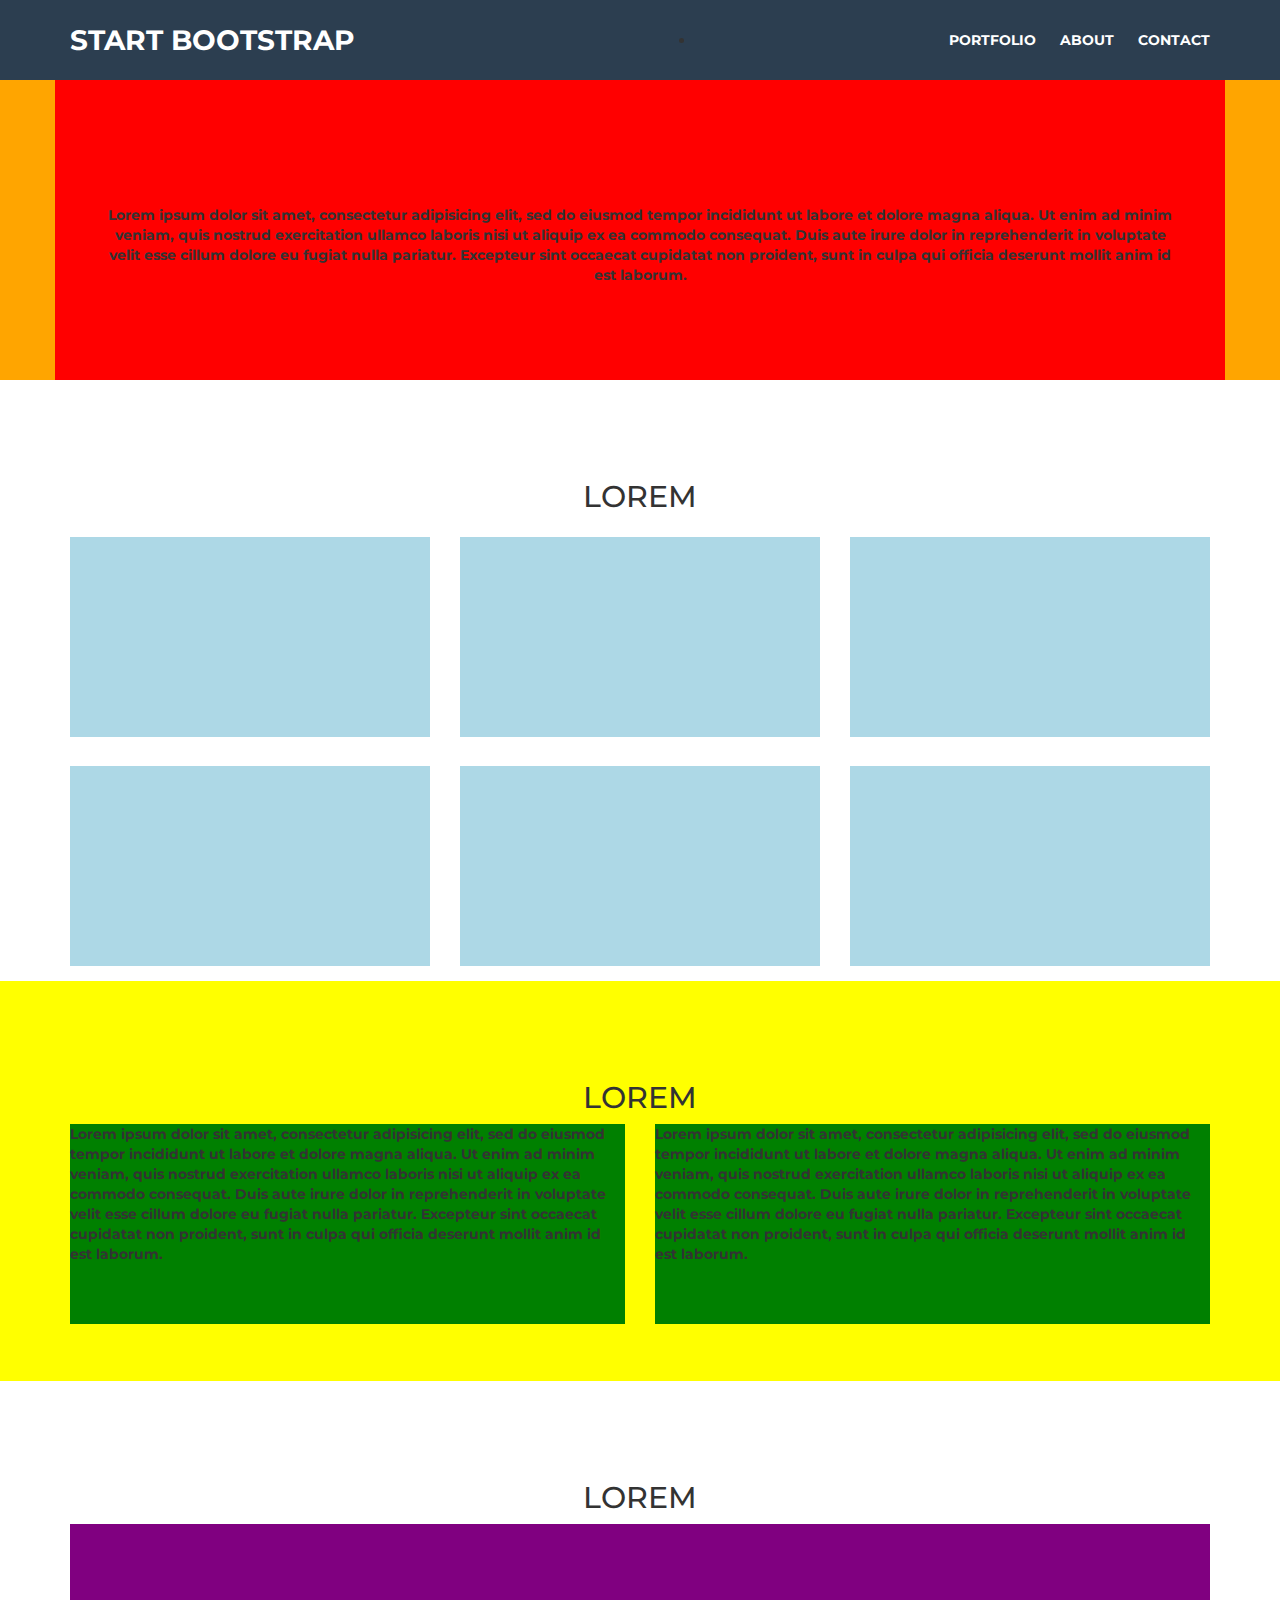
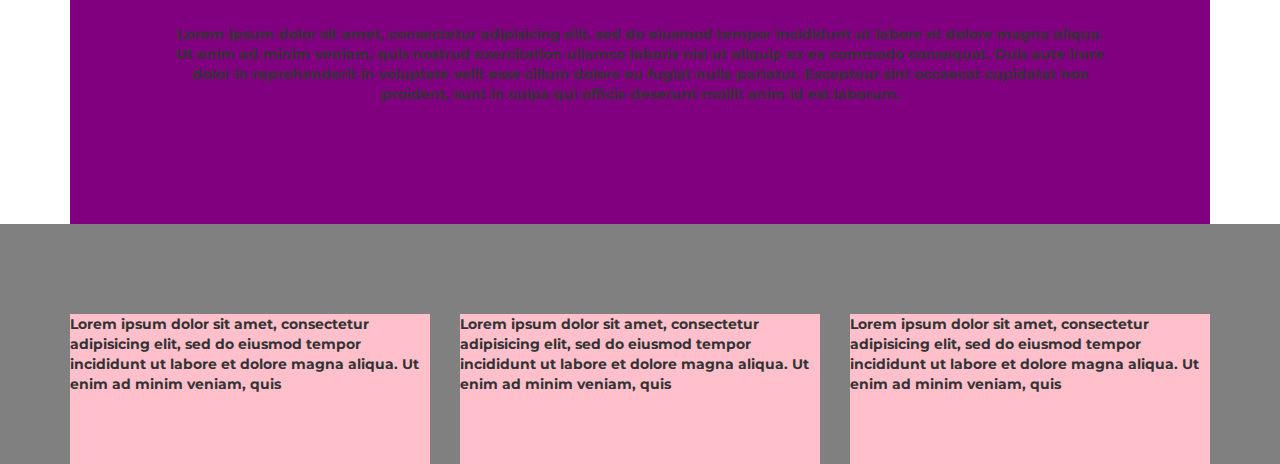
==== index.html @ bde94e5e "Sistemazione Header Nav e responsive" ====
<!DOCTYPE html>
<html lang="en" dir="ltr">
  <head>
    <meta charset="utf-8">
    <meta name="viewport" content="width=device-width, initial-scale=1.0">
    <link rel="stylesheet" href="https://maxcdn.bootstrapcdn.com/bootstrap/3.3.7/css/bootstrap.min.css" integrity="sha384-BVYiiSIFeK1dGmJRAkycuHAHRg32OmUcww7on3RYdg4Va+PmSTsz/K68vbdEjh4u" crossorigin="anonymous">
    <link href="https://fonts.googleapis.com/css?family=Montserrat:400,700,800&display=swap" rel="stylesheet">
    <link rel="stylesheet" href="css/style.css">
    <title>Bootstrap Freelancer</title>
  </head>
  <body>
    <!-- Inizio Header -->
    <header>
      <div class="header_background">
        <div class="container">
          <div class="row">
            <div class="col-xs-6 header_logo">start bootstrap</div>
            <div class="col-xs-6 header_nav_right">
              <nav>
                <a href="#" class="btn btn_green hidden-lg">menu <span class="glyphicon glyphicon-menu-hamburger"></span></a>
                <ul class="visible-lg">
                  <li>
                    <a href="#" class="link_menu">Portfolio</a>
                    <a href="#" class="link_menu">About</a>
                    <a href="#" class="link_menu">Contact</a>
                  </li>
                </ul>
              </nav>


            </div>
          </div>
        </div>
      </div>
      <div class="jumbo_background">
        <div class="container height_box">
          <div class="row">
            Lorem ipsum dolor sit amet, consectetur adipisicing elit, sed do eiusmod tempor incididunt ut labore et dolore magna aliqua. Ut enim ad minim veniam, quis nostrud exercitation ullamco laboris nisi ut aliquip ex ea commodo consequat. Duis aute irure dolor in reprehenderit in voluptate velit esse cillum dolore eu fugiat nulla pariatur. Excepteur sint occaecat cupidatat non proident, sunt in culpa qui officia deserunt mollit anim id est laborum.
          </div>
        </div>
      </div>
    </header>
    <!-- Fine Header -->



    <main>
      <!-- SEZIONE PORTFOLIO -->
      <section class="portfolio padding_top_80">
        <div class="container">
          <h2>LOREM</h2>
          <div class="row">
            <div class="col-xs-12 col-sm-6 col-lg-4">
              <div class="box_section">

              </div>
            </div>
            <div class="col-xs-12 col-sm-6 col-lg-4">
              <div class="box_section">
              </div>
            </div>
            <div class="col-xs-12 col-sm-6 col-lg-4">
              <div class="box_section">
              </div>
            </div>
            <div class="col-xs-12 col-sm-6 col-lg-4">
              <div class="box_section">
              </div>
            </div>
            <div class="col-xs-12 col-sm-6 col-lg-4">
              <div class="box_section">
              </div>
            </div>
            <div class="col-xs-12 col-sm-6 col-lg-4">
              <div class="box_section">
              </div>
            </div>
          </div>
        </div>
      </section>
      <!-- FINE SEZIONE PORTFOLIO -->


      <!-- SEZIONE ABOUT -->
      <section class="about_background padding_top_80">
        <div class="container">
          <h2>LOREM</h2>
        <div class="row">
          <div class="col-xs-12 col-sm-6 col-lg-6">
            <div class="information_box">
              Lorem ipsum dolor sit amet, consectetur adipisicing elit, sed do eiusmod tempor incididunt ut labore et dolore magna aliqua. Ut enim ad minim veniam, quis nostrud exercitation ullamco laboris nisi ut aliquip ex ea commodo consequat. Duis aute irure dolor in reprehenderit in voluptate velit esse cillum dolore eu fugiat nulla pariatur. Excepteur sint occaecat cupidatat non proident, sunt in culpa qui officia deserunt mollit anim id est laborum.
            </div>
          </div>
          <div class="col-xs-12 col-sm-6 col-lg-6">
            <div class="information_box">
              Lorem ipsum dolor sit amet, consectetur adipisicing elit, sed do eiusmod tempor incididunt ut labore et dolore magna aliqua. Ut enim ad minim veniam, quis nostrud exercitation ullamco laboris nisi ut aliquip ex ea commodo consequat. Duis aute irure dolor in reprehenderit in voluptate velit esse cillum dolore eu fugiat nulla pariatur. Excepteur sint occaecat cupidatat non proident, sunt in culpa qui officia deserunt mollit anim id est laborum.
            </div>
          </div>
        </div>
        </div>
      </section>
      <!-- FINE SEZIONE ABOUT -->
      <!-- SEZIONE CONTACT -->
      <section class="contact padding_top_80">
        <div class="container">
          <h2>LOREM</h2>
          <div class="row">
            <div class="col-lg-12">
              <div class="contact_box">
                Lorem ipsum dolor sit amet, consectetur adipisicing elit, sed do eiusmod tempor incididunt ut labore et dolore magna aliqua. Ut enim ad minim veniam, quis nostrud exercitation ullamco laboris nisi ut aliquip ex ea commodo consequat. Duis aute irure dolor in reprehenderit in voluptate velit esse cillum dolore eu fugiat nulla pariatur. Excepteur sint occaecat cupidatat non proident, sunt in culpa qui officia deserunt mollit anim id est laborum.
              </div>
            </div>
          </div>
        </div>
      </section>
      <!-- FINE SEZIONE CONTACT -->
    </main>



    <!-- INIZIO FOOTER -->
    <footer>
      <div class="footer_background padding_top_80">
        <div class="container">
          <div class="row">
            <div class="col-xs-12 col-lg-4">
              <div class="credits">
                Lorem ipsum dolor sit amet, consectetur adipisicing elit, sed do eiusmod tempor incididunt ut labore et dolore magna aliqua. Ut enim ad minim veniam, quis
              </div>
            </div>
            <div class="col-xs-12 col-lg-4">
              <div class="credits">
                Lorem ipsum dolor sit amet, consectetur adipisicing elit, sed do eiusmod tempor incididunt ut labore et dolore magna aliqua. Ut enim ad minim veniam, quis
              </div>
            </div>
            <div class="col-xs-12 col-lg-4">
              <div class="credits">
                Lorem ipsum dolor sit amet, consectetur adipisicing elit, sed do eiusmod tempor incididunt ut labore et dolore magna aliqua. Ut enim ad minim veniam, quis
              </div>
            </div>
          </div>
        </div>
      </div>

    </footer>
  </body>
</html>
---- css/style.css ----
[class*="col-"] {
  /* border: 2px solid blue; */
}

body {
  font-family: 'Montserrat', sans-serif;
  font-weight: bold;
}

.padding_top_80 {
  padding-top: 80px;
}

.header_background {
  width: 100%;
  position: fixed;
  top: 0;
  left: 0;
  background-color: #2C3E50;
  height: 80px;
  line-height: 80px;
  z-index: 10;
}

.header_logo {
  /* width: 50%; */
  /* background-color: yellow; */
  height: 80px;
  /* border: 1px solid blue; */
  /* padding-top: 50px; */
  color: white;
  font-size: 2em;
  text-transform: uppercase;
}

.header_nav_right {
  /* width:50%; */
  /* background-color: lightblue; */
  height: 80px;
  text-align: right;
  /* border: 1px solid blue; */
  /* padding-top: 50px; */
}

.link_menu {
  padding-left: 20px;
  text-transform: uppercase;
  color: white;
}

.btn_green {
  color: white;
  background-color: #1ABC9C;
  text-transform: uppercase;
}

.btn_green:hover {
  color: white;
}

.jumbo_background {
  background-color: orange;
}

.height_box {
  height: 300px;
  background-color: red;
  text-align: center;
  padding: 125px 60px;
  margin-top: 80px;
}

h2 {
  text-align: center;
}

.portfolio {
  text-align: center;
}

.box_section {
  background-color: lightblue;
  height: 200px;
  margin-top: 4%;
  margin-bottom: 4%;
}

.about_background {
  background-color: yellow;
  height: 400px;
}

.information_box {
  background-color: green;
  height: 200px;
  text-align: left;
  /* margin: 0 25%; */
  margin-bottom: 20px;
}

.contact_box {
  background-color: purple;
  height: 300px;
  text-align: center;
  padding: 100px;
}

.footer_background {
  background-color: grey;
  height 300px;
}
.credits {
  background-color: pink;
  height: 150px;
  margin-top: 10px;

}

@media screen and (max-width: 992px) {
  .header_logo {
    font-size: 1.5em;
  }

}
@media screen and (max-width: 768px) {
  .header_logo {
    font-size: 1.0em;
  }
  }
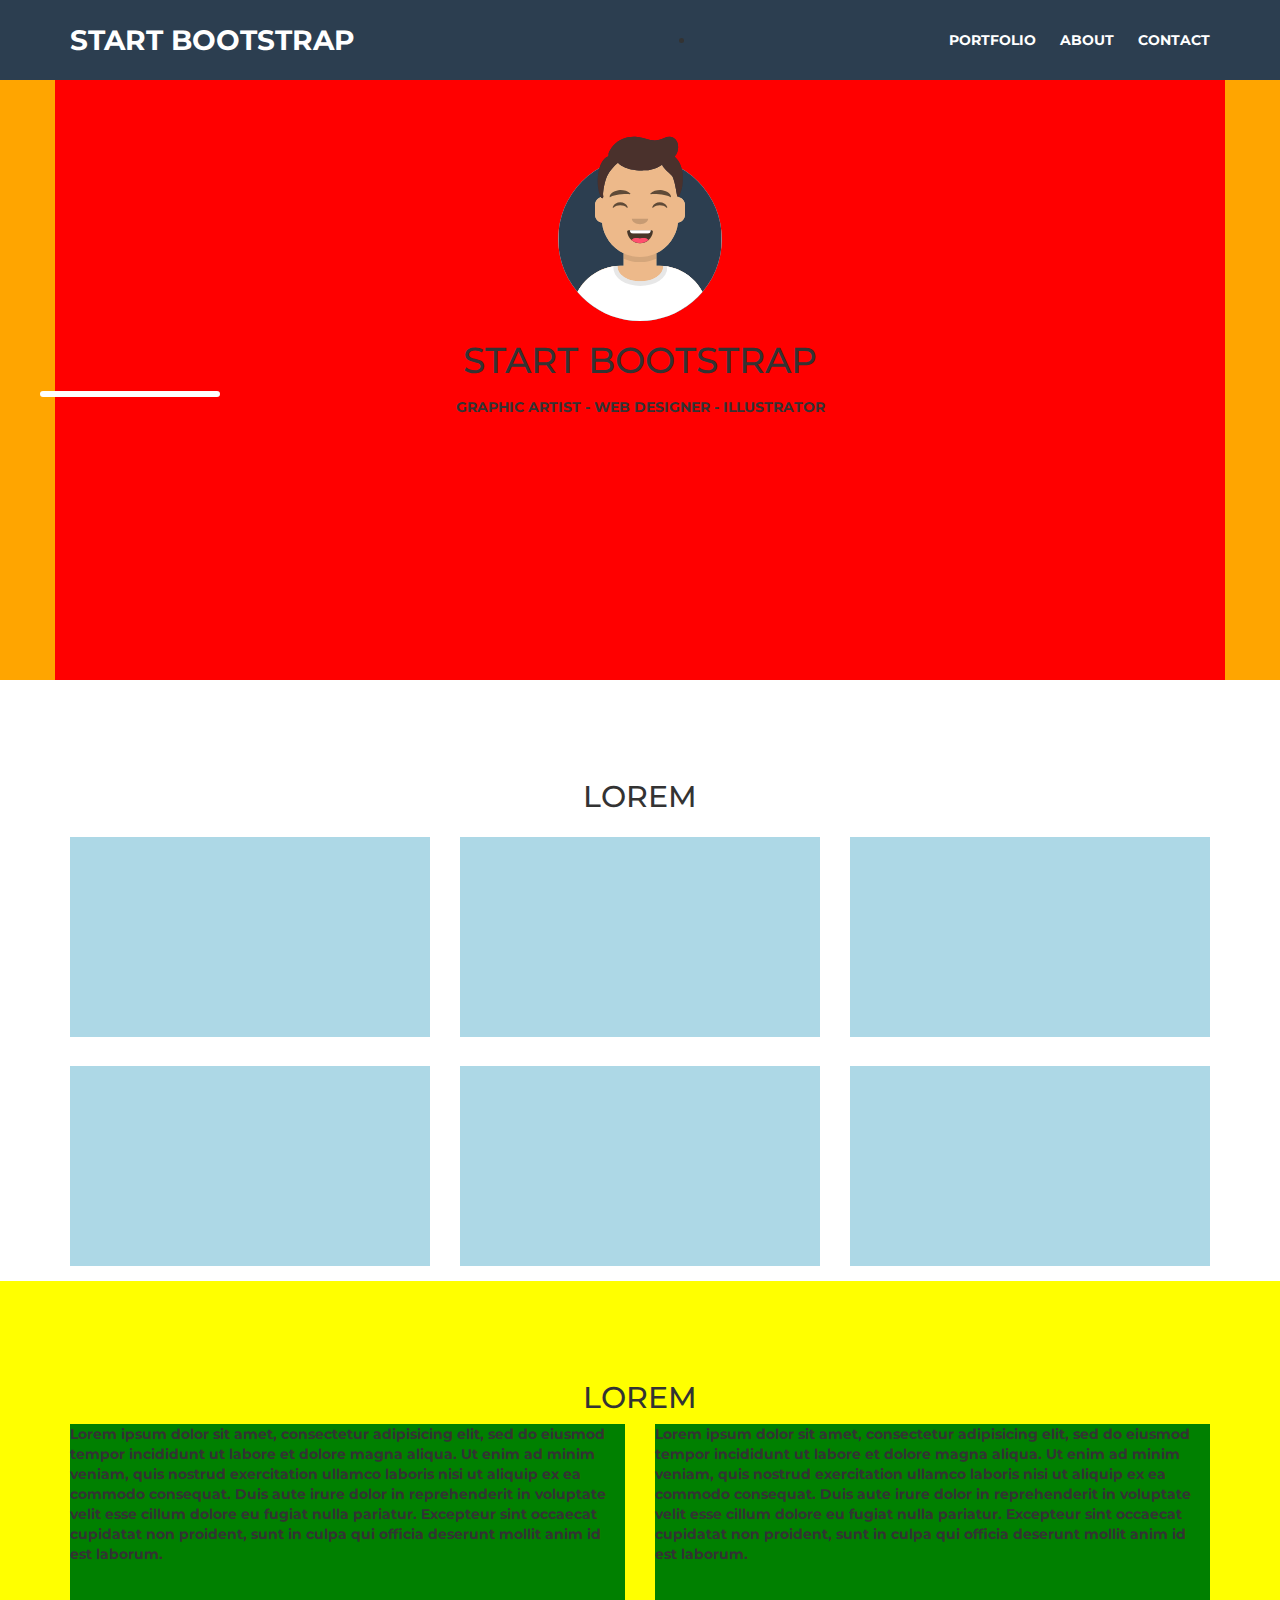
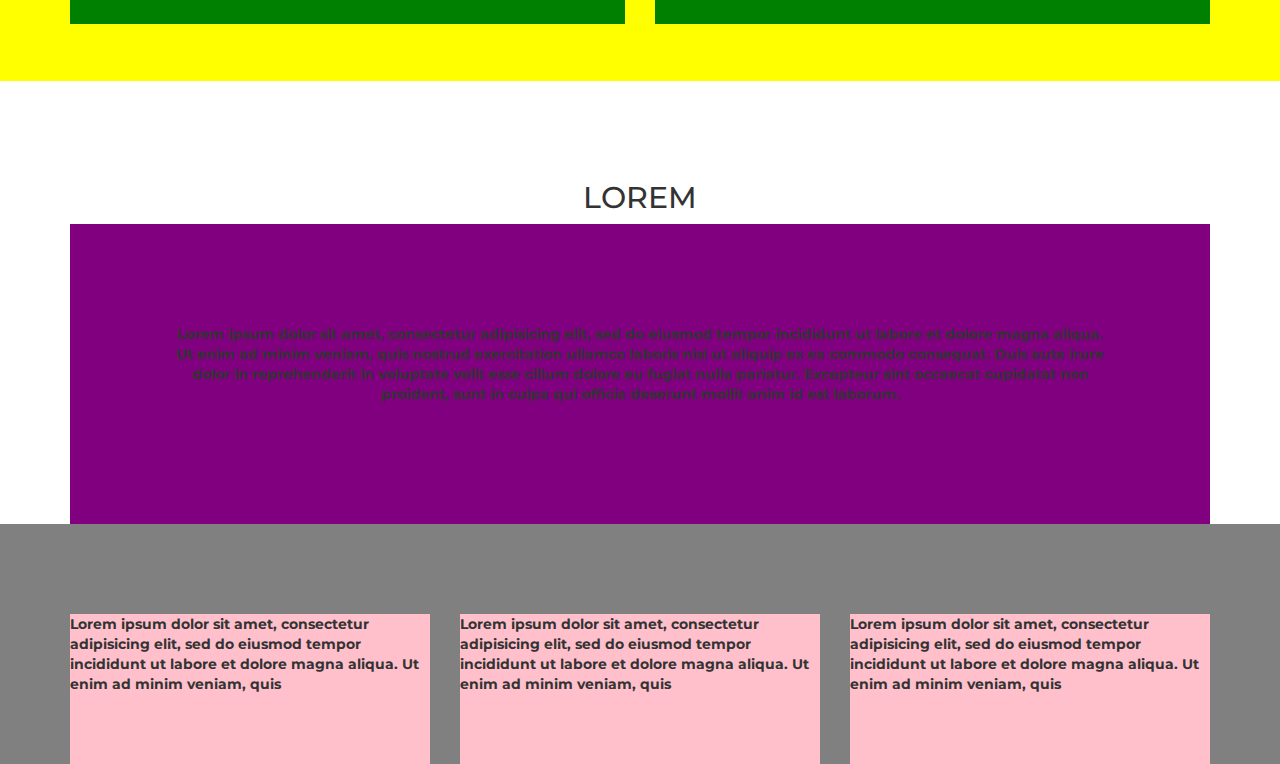
==== commit b29ceadc: "Impostazione Linee centrali Jumbo" ====
--- a/index.html
+++ b/index.html
@@ -26,8 +26,6 @@
                   </li>
                 </ul>
               </nav>
-
-
             </div>
           </div>
         </div>
@@ -35,7 +33,11 @@
       <div class="jumbo_background">
         <div class="container height_box">
           <div class="row">
-            Lorem ipsum dolor sit amet, consectetur adipisicing elit, sed do eiusmod tempor incididunt ut labore et dolore magna aliqua. Ut enim ad minim veniam, quis nostrud exercitation ullamco laboris nisi ut aliquip ex ea commodo consequat. Duis aute irure dolor in reprehenderit in voluptate velit esse cillum dolore eu fugiat nulla pariatur. Excepteur sint occaecat cupidatat non proident, sunt in culpa qui officia deserunt mollit anim id est laborum.
+            <img class="avatar_img" src="img/avataaars.svg" alt="Avatar">
+            <h1>START BOOTSTRAP</h1>
+            <div class="line_divider"></div> 
+
+            <p>GRAPHIC ARTIST - WEB DESIGNER - ILLUSTRATOR</p>
           </div>
         </div>
       </div>
--- a/css/style.css
+++ b/css/style.css
@@ -62,11 +62,23 @@
   background-color: orange;
 }
 
+.avatar_img {
+  width: 15%;
+}
+
+.line_divider {
+  width: 15%;
+  border: 3px solid white;
+  border-radius: 5px;
+  text-align: center;
+}
+
+
 .height_box {
-  height: 300px;
+  height: 600px;
   background-color: red;
   text-align: center;
-  padding: 125px 60px;
+  padding: 50px 0px;
   margin-top: 80px;
 }
 
@@ -116,6 +128,8 @@
 
 }
 
+
+
 @media screen and (max-width: 992px) {
   .header_logo {
     font-size: 1.5em;
@@ -126,4 +140,4 @@
   .header_logo {
     font-size: 1.0em;
   }
-  }
+}
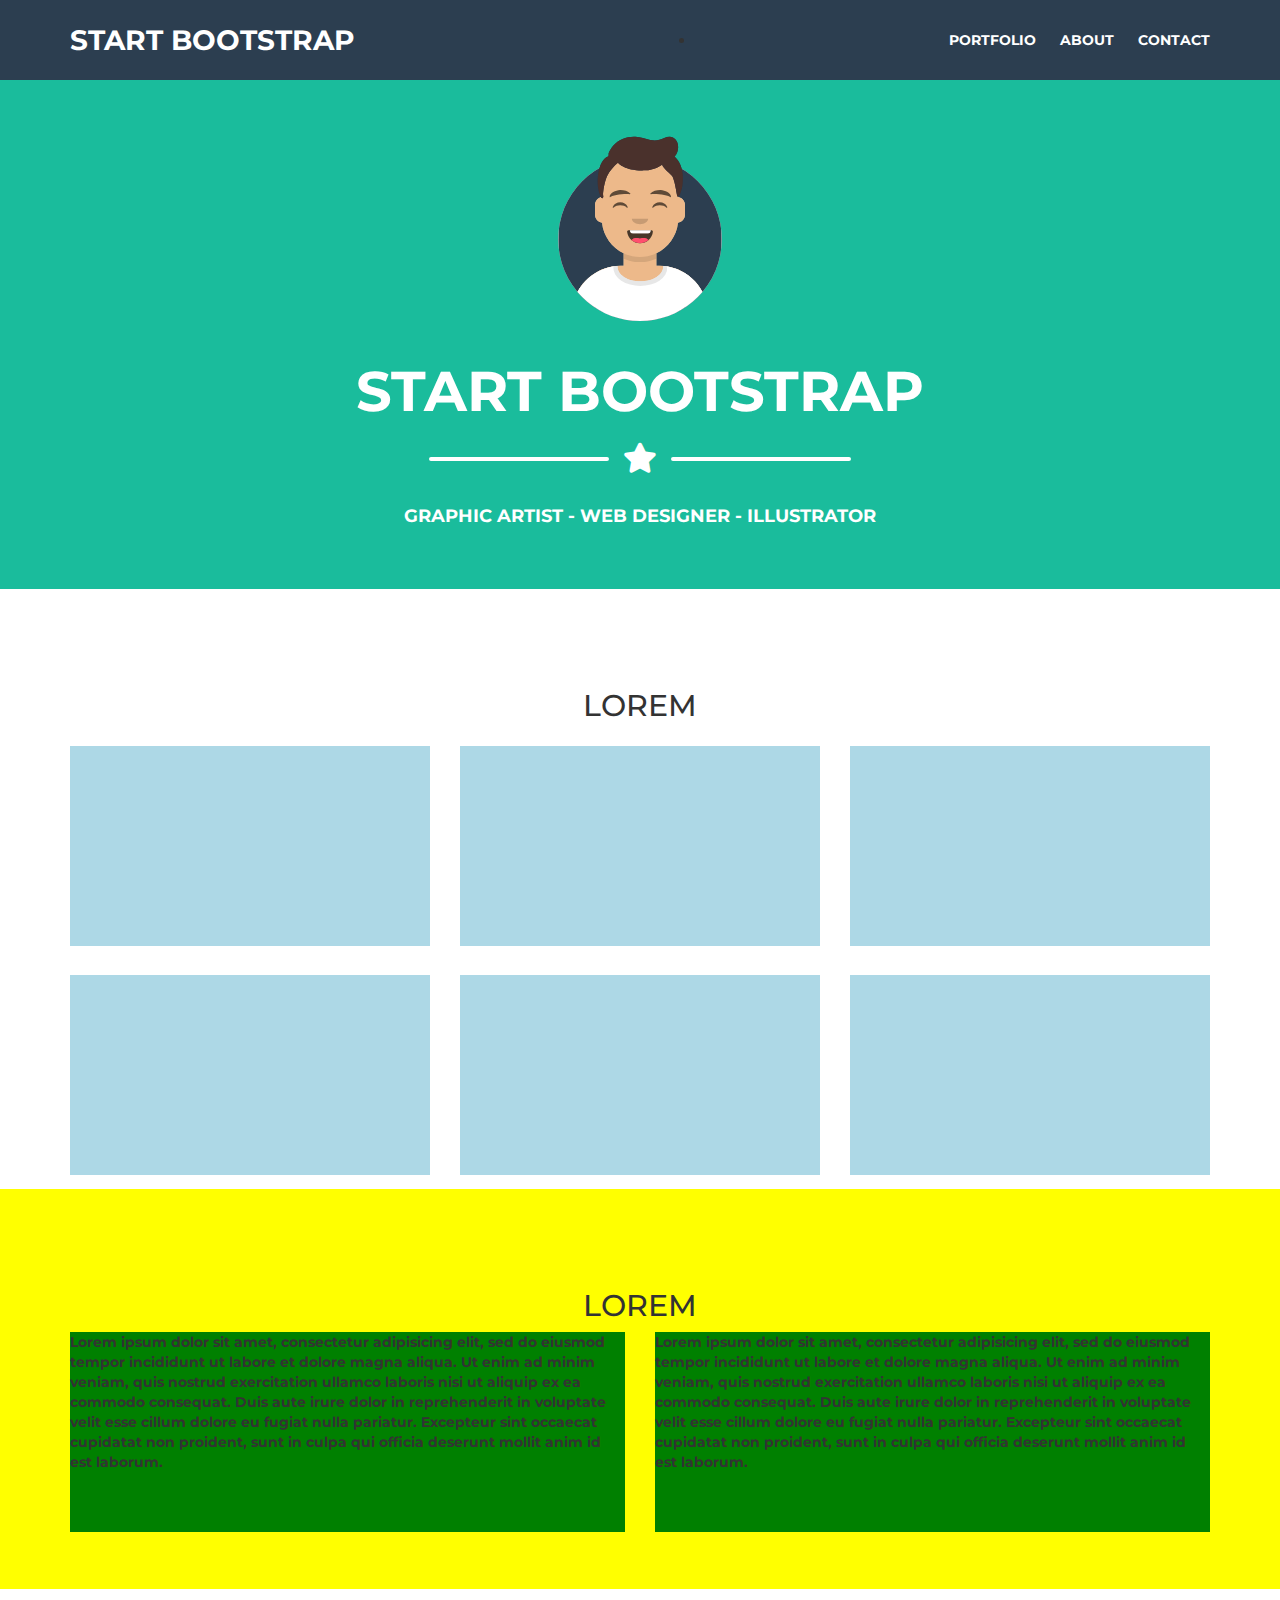
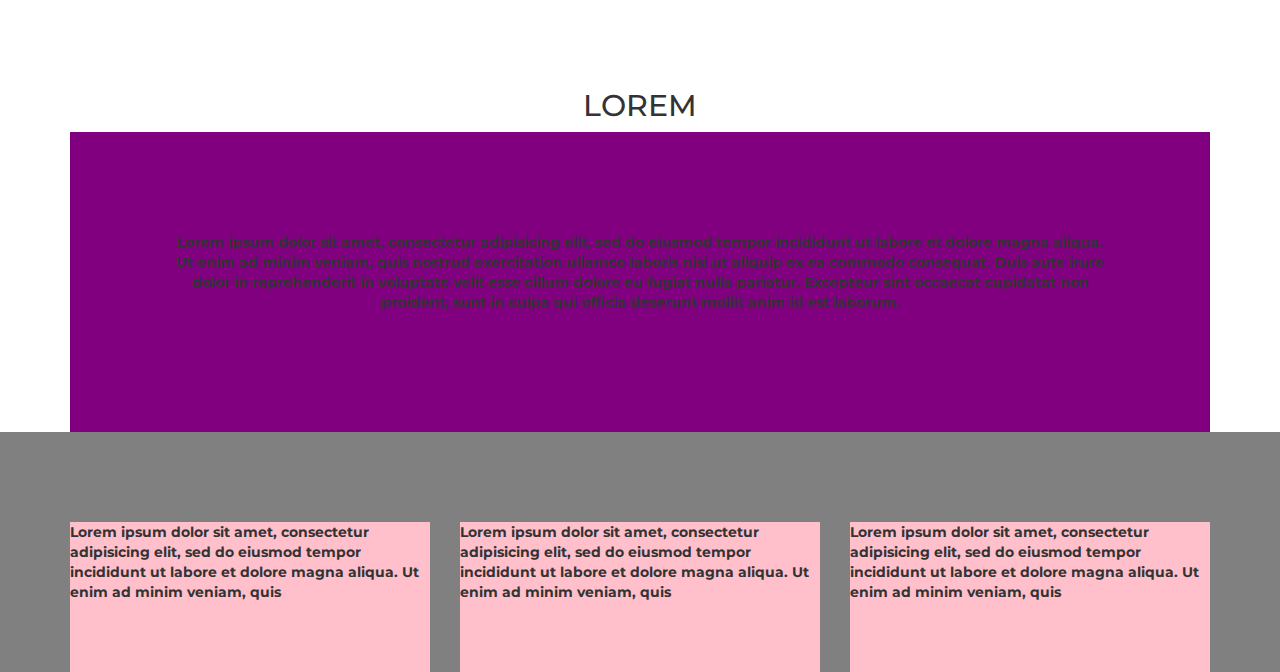
==== commit 8075102d: "Fine Sezione Header" ====
--- a/index.html
+++ b/index.html
@@ -5,6 +5,7 @@
     <meta name="viewport" content="width=device-width, initial-scale=1.0">
     <link rel="stylesheet" href="https://maxcdn.bootstrapcdn.com/bootstrap/3.3.7/css/bootstrap.min.css" integrity="sha384-BVYiiSIFeK1dGmJRAkycuHAHRg32OmUcww7on3RYdg4Va+PmSTsz/K68vbdEjh4u" crossorigin="anonymous">
     <link href="https://fonts.googleapis.com/css?family=Montserrat:400,700,800&display=swap" rel="stylesheet">
+    <link rel="stylesheet" href="https://cdnjs.cloudflare.com/ajax/libs/font-awesome/5.11.2/css/all.css">
     <link rel="stylesheet" href="css/style.css">
     <title>Bootstrap Freelancer</title>
   </head>
@@ -35,7 +36,8 @@
           <div class="row">
             <img class="avatar_img" src="img/avataaars.svg" alt="Avatar">
             <h1>START BOOTSTRAP</h1>
-            <div class="line_divider"></div> 
+            <div class="line_divider"></div> <i class="fas fa-star property_star"></i>
+            <div class="line_divider"></div>
 
             <p>GRAPHIC ARTIST - WEB DESIGNER - ILLUSTRATOR</p>
           </div>
--- a/css/style.css
+++ b/css/style.css
@@ -5,6 +5,12 @@
 body {
   font-family: 'Montserrat', sans-serif;
   font-weight: bold;
+}
+
+h1 {
+  font-size: 4em;
+  font-weight: bold;
+  color: white;
 }
 
 .padding_top_80 {
@@ -59,24 +65,37 @@
 }
 
 .jumbo_background {
-  background-color: orange;
+  background-color: #1ABC9C;
 }
 
 .avatar_img {
   width: 15%;
+  padding-bottom: 20px;
 }
 
 .line_divider {
   width: 15%;
-  border: 3px solid white;
+  border: 2px solid white;
   border-radius: 5px;
   text-align: center;
+  display: inline-block;
 }
 
+.jumbo_background p {
+  font-size: 1.3em;
+  color: white;
+  padding-top: 20px;
+}
+
+.property_star {
+  font-size: 30px;
+  color: white;
+  padding: 10px;
+  vertical-align: middle;
+}
 
 .height_box {
-  height: 600px;
-  background-color: red;
+  background-color: #1ABC9C;
   text-align: center;
   padding: 50px 0px;
   margin-top: 80px;
@@ -135,9 +154,25 @@
     font-size: 1.5em;
   }
 
+  .jumbo_background p {
+    font-size: 1.0em;
+  }
+
+  h1 {
+    font-size: 2.5em;
+  }
+
 }
 @media screen and (max-width: 768px) {
   .header_logo {
     font-size: 1.0em;
   }
+
+  .jumbo_background p {
+    font-size: 0.8em;
+  }
+
+  h1 {
+    font-size: 2.0em;
+  }
 }
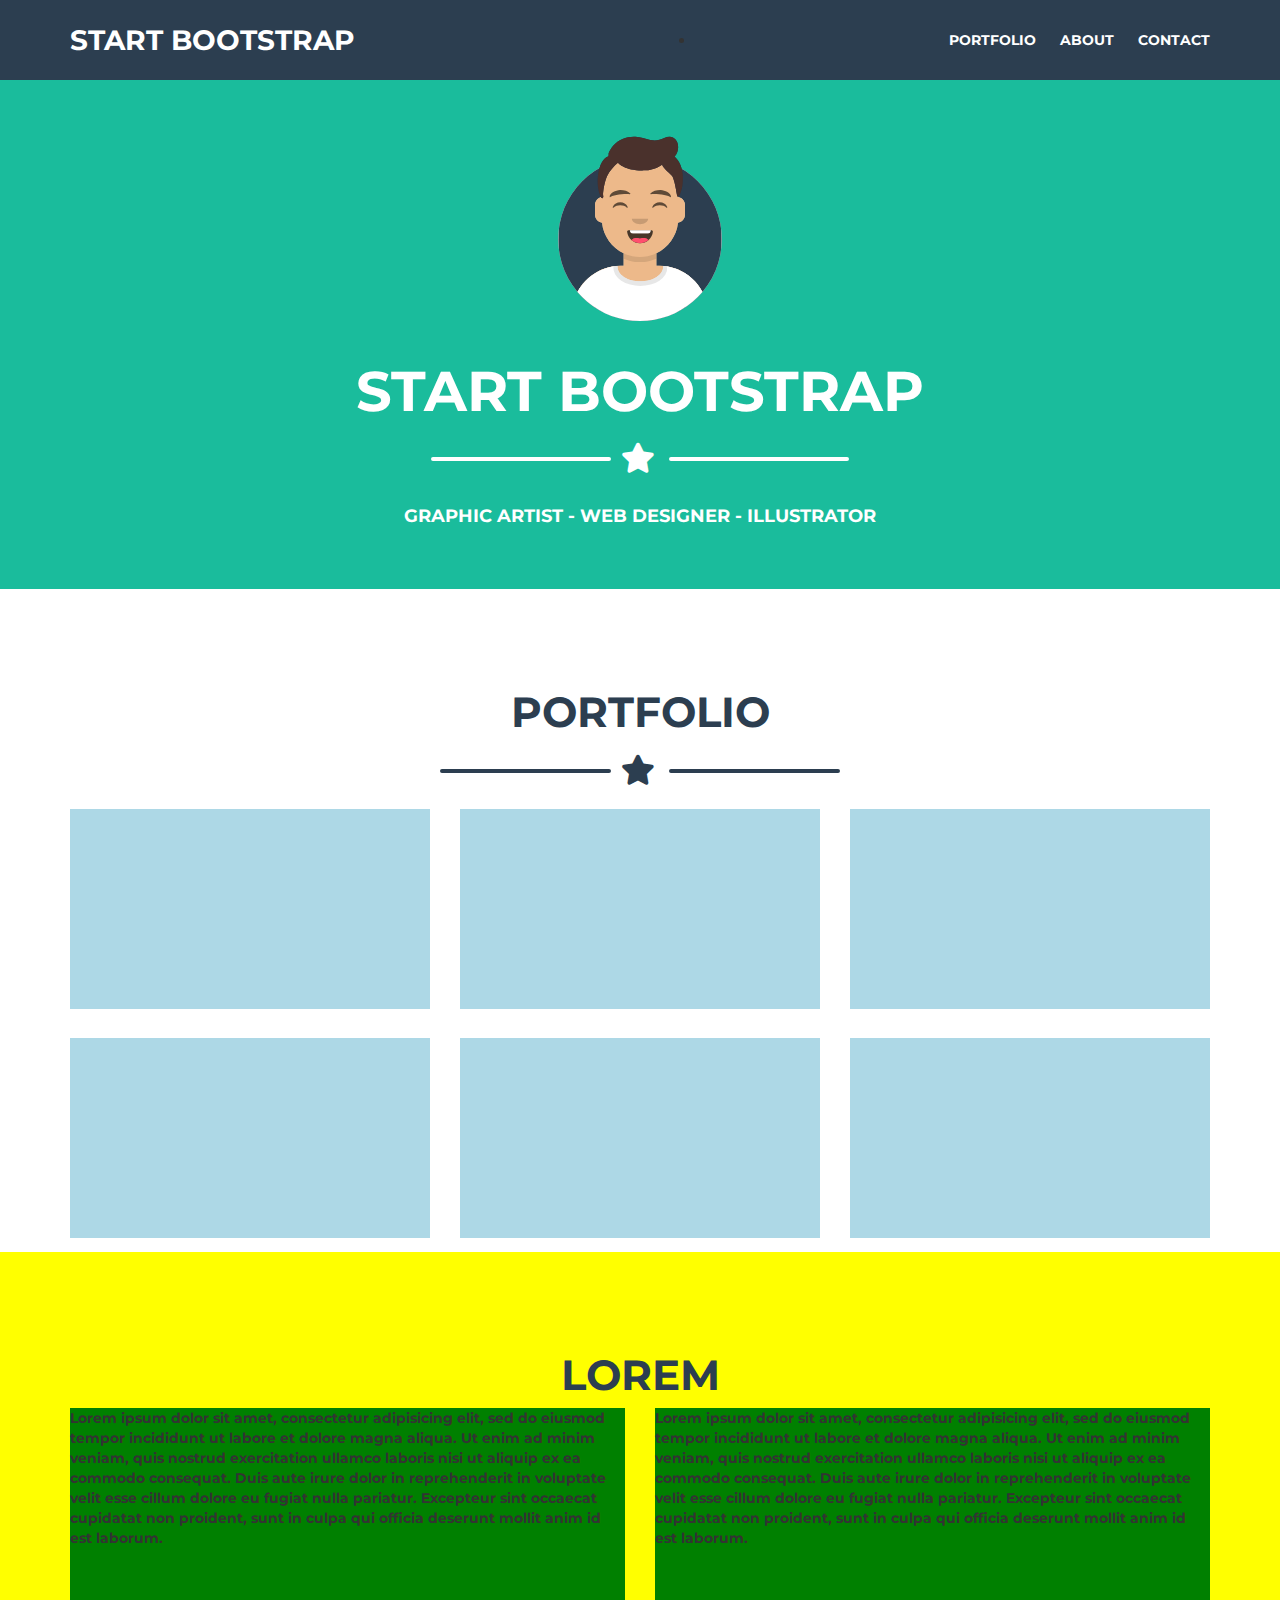
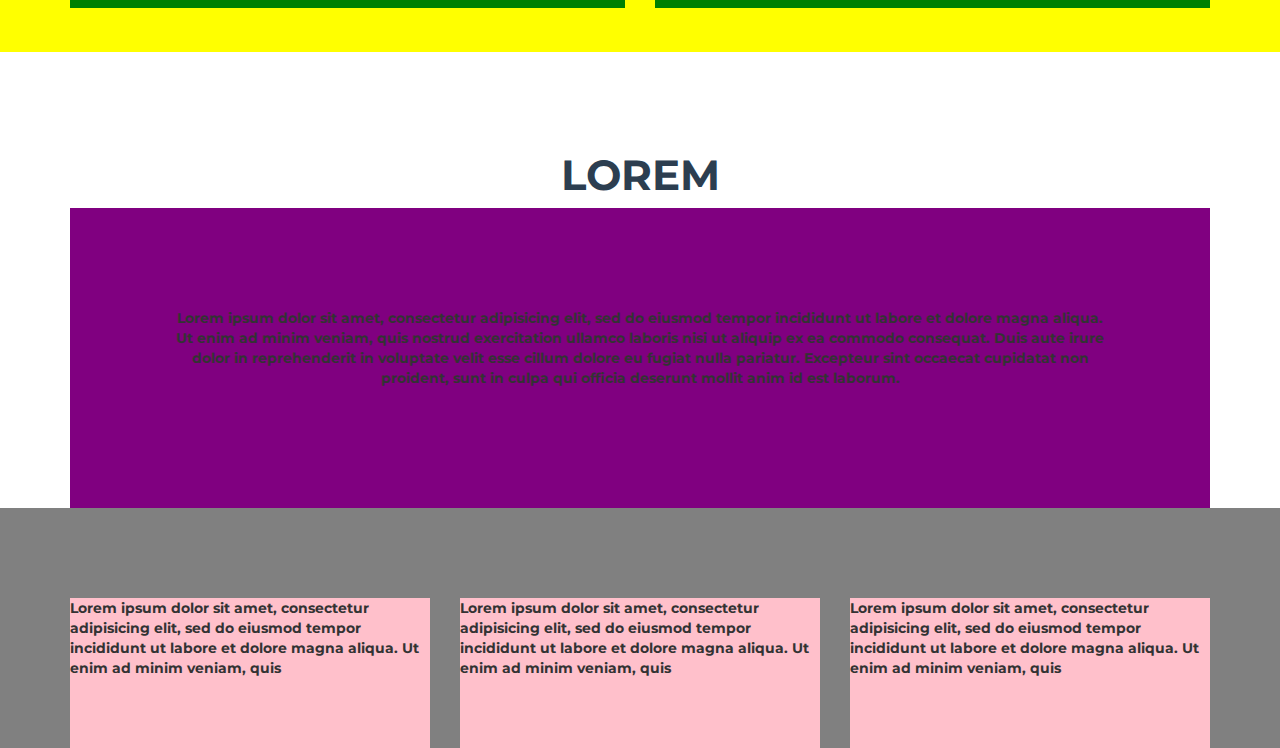
==== commit 43ca06b0: "Inizio Prima Sezione Main" ====
--- a/index.html
+++ b/index.html
@@ -36,9 +36,8 @@
           <div class="row">
             <img class="avatar_img" src="img/avataaars.svg" alt="Avatar">
             <h1>START BOOTSTRAP</h1>
-            <div class="line_divider"></div> <i class="fas fa-star property_star"></i>
+            <div class="line_divider"></div><i class="fas fa-star property_star"></i>
             <div class="line_divider"></div>
-
             <p>GRAPHIC ARTIST - WEB DESIGNER - ILLUSTRATOR</p>
           </div>
         </div>
@@ -52,7 +51,9 @@
       <!-- SEZIONE PORTFOLIO -->
       <section class="portfolio padding_top_80">
         <div class="container">
-          <h2>LOREM</h2>
+          <h2>PORTFOLIO</h2>
+          <div class="line_divider_port"></div><i class="fas fa-star property_star_port"></i>
+          <div class="line_divider_port"></div>
           <div class="row">
             <div class="col-xs-12 col-sm-6 col-lg-4">
               <div class="box_section">
--- a/css/style.css
+++ b/css/style.css
@@ -11,6 +11,13 @@
   font-size: 4em;
   font-weight: bold;
   color: white;
+}
+
+h2 {
+  font-size: 3em;
+  font-weight: bold;
+  text-align: center;
+  color: #2C3E50;
 }
 
 .padding_top_80 {
@@ -81,6 +88,21 @@
   display: inline-block;
 }
 
+.line_divider_port {
+  width: 15%;
+  border: 2px solid #2C3E50;
+  border-radius: 5px;
+  text-align: center;
+  display: inline-block;
+}
+
+.property_star_port {
+  font-size: 30px;
+  color: #2C3E50;
+  padding: 10px;
+  vertical-align: middle;
+}
+
 .jumbo_background p {
   font-size: 1.3em;
   color: white;
@@ -99,10 +121,6 @@
   text-align: center;
   padding: 50px 0px;
   margin-top: 80px;
-}
-
-h2 {
-  text-align: center;
 }
 
 .portfolio {
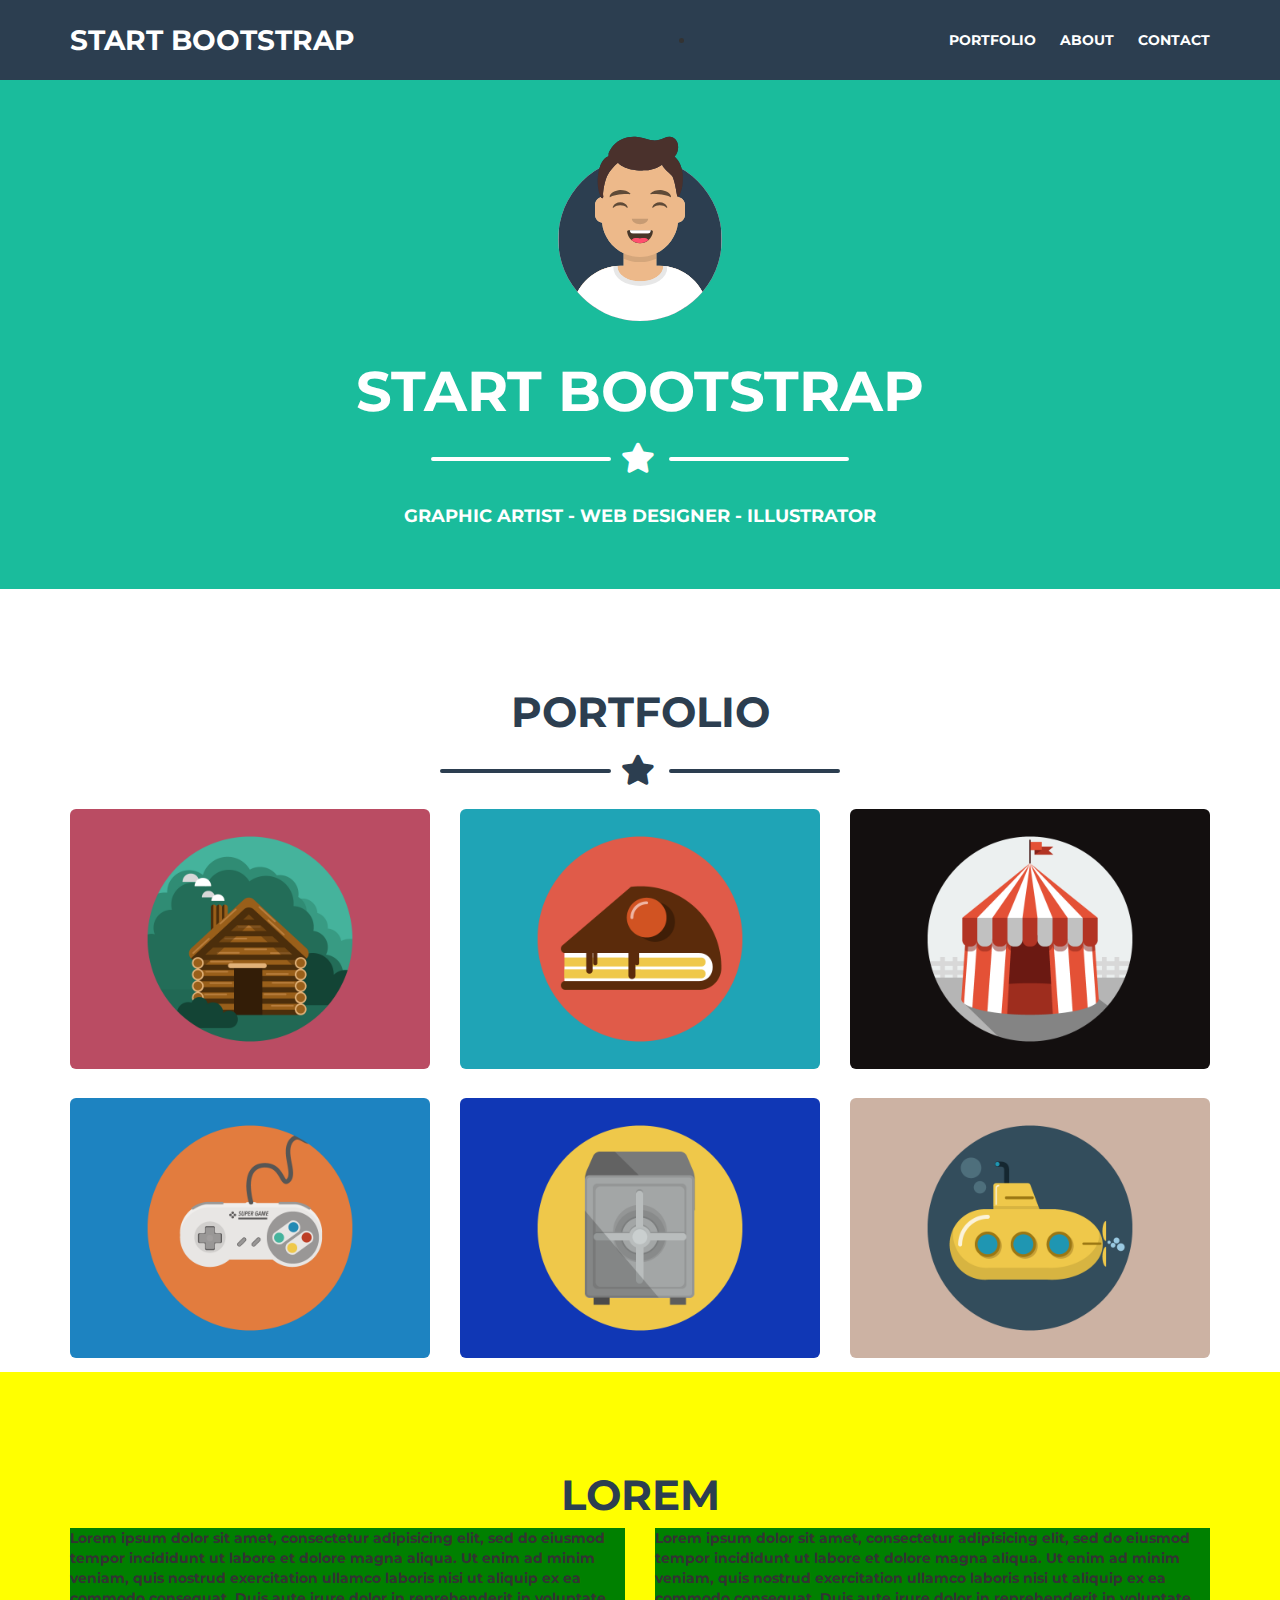
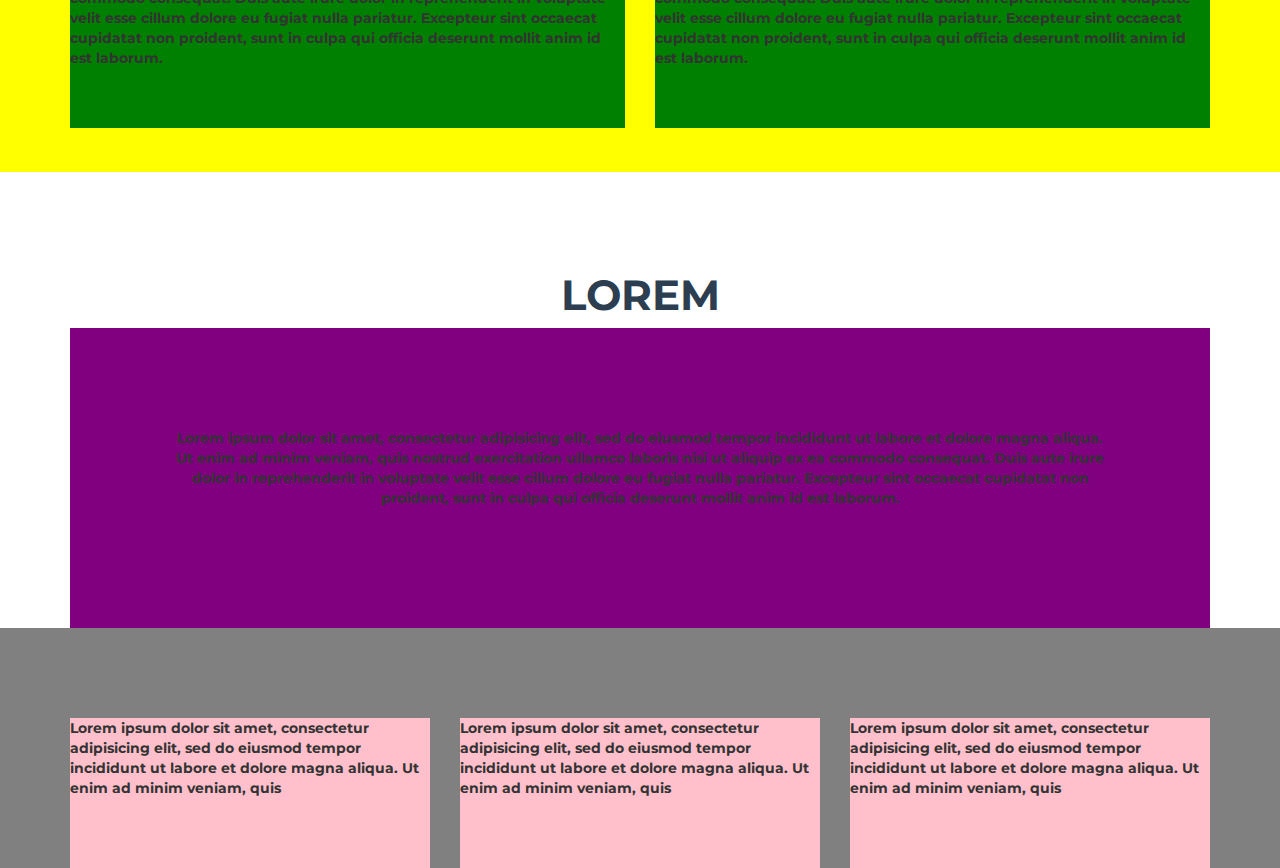
==== commit de4ffa4f: "Inserimento Icone Main" ====
--- a/index.html
+++ b/index.html
@@ -57,27 +57,32 @@
           <div class="row">
             <div class="col-xs-12 col-sm-6 col-lg-4">
               <div class="box_section">
-
+                <img class="img_portfolio" src="img/cabin.png" alt="Cabin">
               </div>
             </div>
             <div class="col-xs-12 col-sm-6 col-lg-4">
               <div class="box_section">
+                <img class="img_portfolio" src="img/cake.png" alt="Cake">
               </div>
             </div>
             <div class="col-xs-12 col-sm-6 col-lg-4">
               <div class="box_section">
+                <img class="img_portfolio" src="img/circus.png" alt="Circus">
               </div>
             </div>
             <div class="col-xs-12 col-sm-6 col-lg-4">
               <div class="box_section">
+                <img class="img_portfolio" src="img/game.png" alt="Game">
               </div>
             </div>
             <div class="col-xs-12 col-sm-6 col-lg-4">
               <div class="box_section">
+                <img class="img_portfolio" src="img/safe.png" alt="Safe">
               </div>
             </div>
             <div class="col-xs-12 col-sm-6 col-lg-4">
               <div class="box_section">
+                <img class="img_portfolio" src="img/submarine.png" alt="Cabin">
               </div>
             </div>
           </div>
--- a/css/style.css
+++ b/css/style.css
@@ -128,10 +128,15 @@
 }
 
 .box_section {
-  background-color: lightblue;
-  height: 200px;
+  /* background-color: lightblue; */
+  /* height: 250px; */
   margin-top: 4%;
   margin-bottom: 4%;
+}
+
+.img_portfolio {
+  width: 100%;
+  border-radius: 6px;
 }
 
 .about_background {
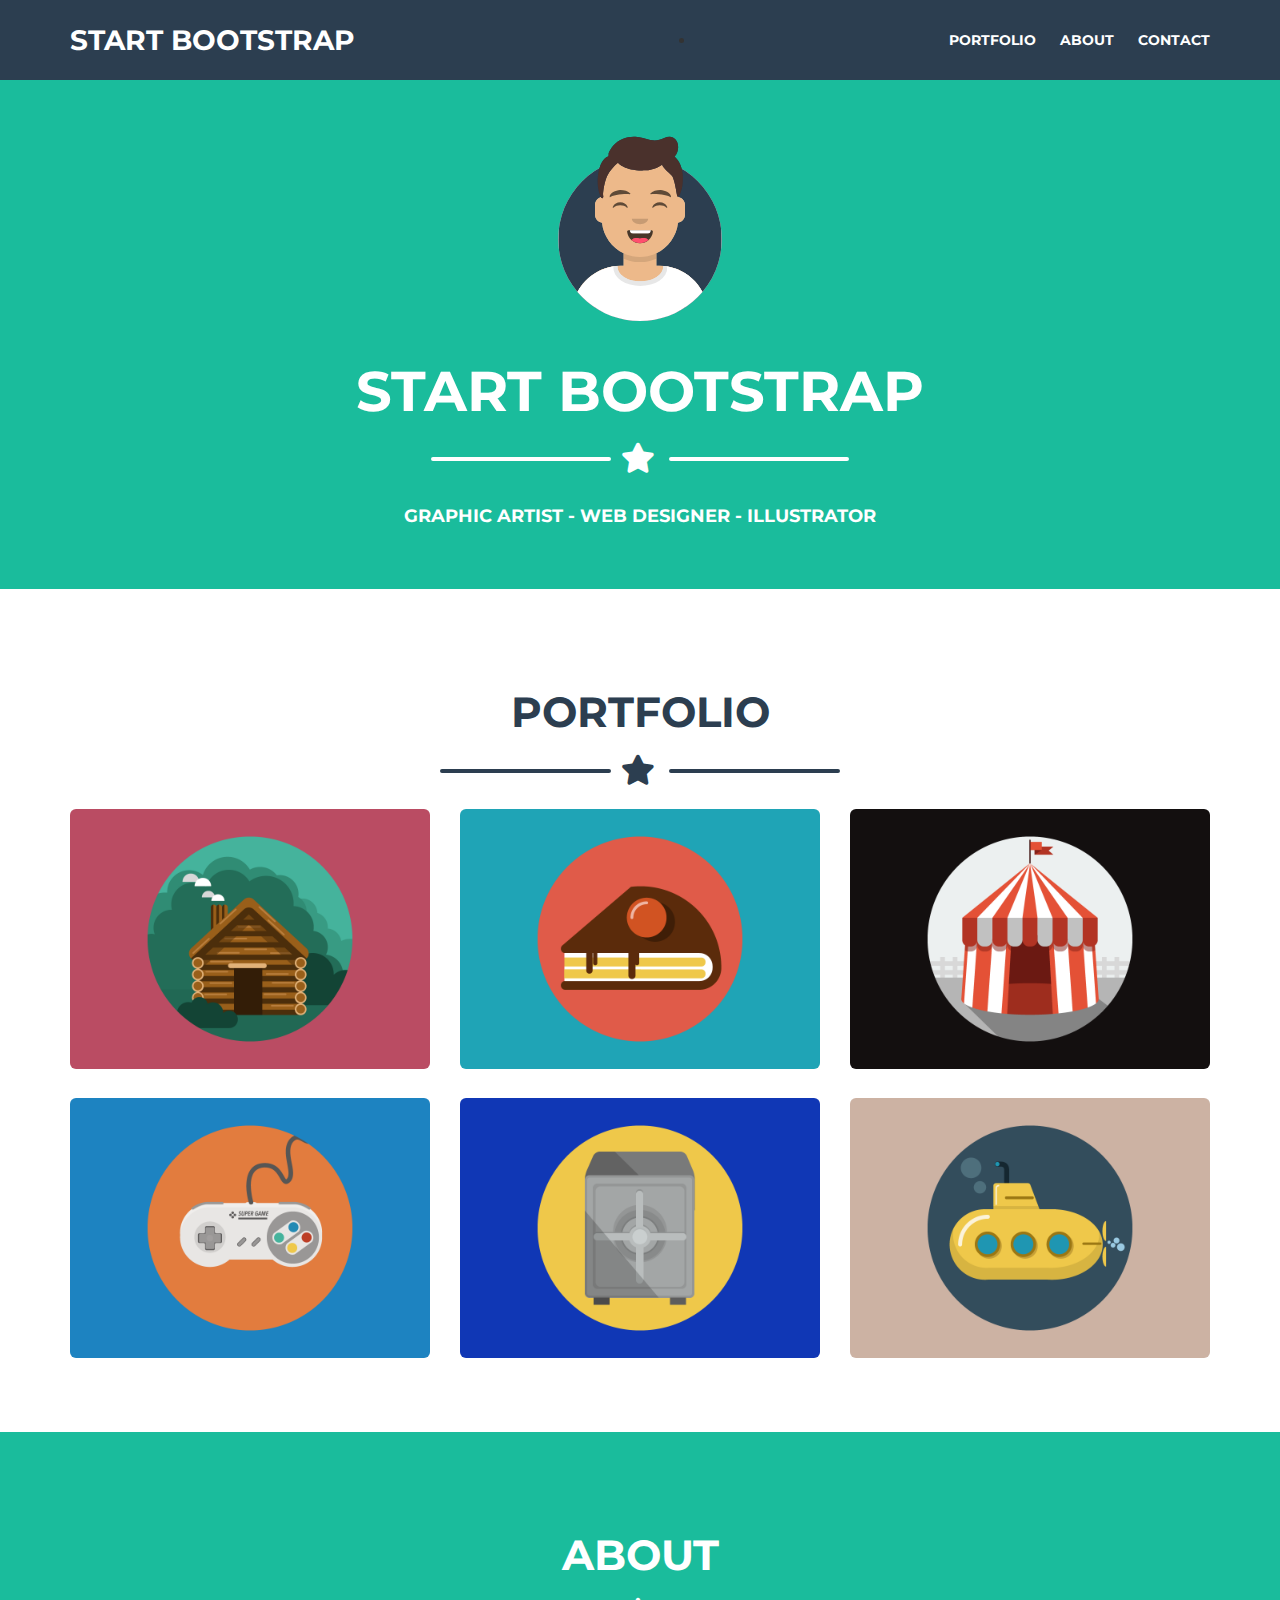
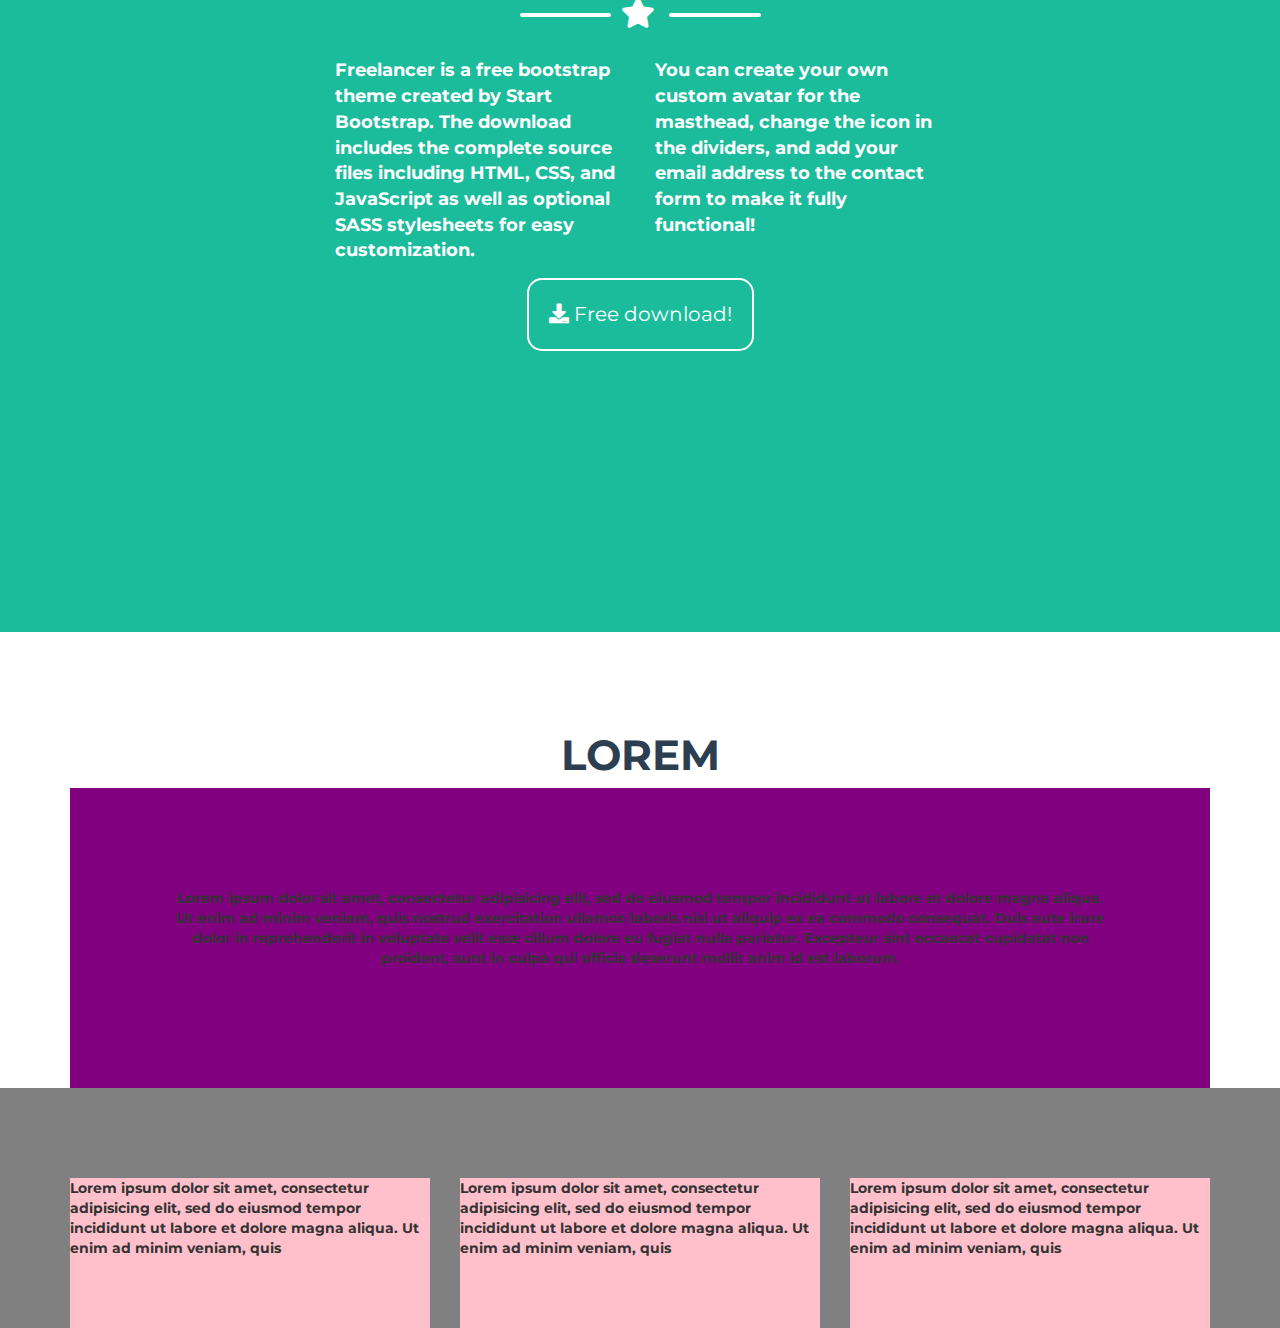
==== commit 40e9b96b: "Fine Sezione About" ====
--- a/index.html
+++ b/index.html
@@ -93,21 +93,27 @@
 
       <!-- SEZIONE ABOUT -->
       <section class="about_background padding_top_80">
-        <div class="container">
-          <h2>LOREM</h2>
-        <div class="row">
-          <div class="col-xs-12 col-sm-6 col-lg-6">
-            <div class="information_box">
-              Lorem ipsum dolor sit amet, consectetur adipisicing elit, sed do eiusmod tempor incididunt ut labore et dolore magna aliqua. Ut enim ad minim veniam, quis nostrud exercitation ullamco laboris nisi ut aliquip ex ea commodo consequat. Duis aute irure dolor in reprehenderit in voluptate velit esse cillum dolore eu fugiat nulla pariatur. Excepteur sint occaecat cupidatat non proident, sunt in culpa qui officia deserunt mollit anim id est laborum.
+        <div class="wrapper">
+          <div class="container-fluid">
+            <h2>ABOUT</h2>
+            <div class="line_divider"></div><i class="fas fa-star property_star"></i>
+            <div class="line_divider"></div>
+            <div class="row">
+              <div class="col-xs-12 col-sm-6 col-lg-6">
+                <div class="information_box">
+                Freelancer is a free bootstrap theme created by Start Bootstrap. The download includes the complete source files including HTML, CSS, and JavaScript as well as optional SASS stylesheets for easy customization.
+                </div>
+              </div>
+              <div class="col-xs-12 col-sm-6 col-lg-6">
+                <div class="information_box">
+                You can create your own custom avatar for the masthead, change the icon in the dividers, and add your email address to the contact form to make it fully functional!
+                </div>
+              </div>
             </div>
-          </div>
-          <div class="col-xs-12 col-sm-6 col-lg-6">
-            <div class="information_box">
-              Lorem ipsum dolor sit amet, consectetur adipisicing elit, sed do eiusmod tempor incididunt ut labore et dolore magna aliqua. Ut enim ad minim veniam, quis nostrud exercitation ullamco laboris nisi ut aliquip ex ea commodo consequat. Duis aute irure dolor in reprehenderit in voluptate velit esse cillum dolore eu fugiat nulla pariatur. Excepteur sint occaecat cupidatat non proident, sunt in culpa qui officia deserunt mollit anim id est laborum.
-            </div>
+            <a class="btn btn_down" href="#"><i class="fas fa-download"></i>  Free download!</a>
           </div>
         </div>
-        </div>
+
       </section>
       <!-- FINE SEZIONE ABOUT -->
       <!-- SEZIONE CONTACT -->
--- a/css/style.css
+++ b/css/style.css
@@ -18,6 +18,13 @@
   font-weight: bold;
   text-align: center;
   color: #2C3E50;
+}
+
+.about_background h2{
+  font-size: 3em;
+  font-weight: bold;
+  text-align: center;
+  color: white;
 }
 
 .padding_top_80 {
@@ -61,14 +68,31 @@
   color: white;
 }
 
+.link_menu:hover {
+  text-decoration: none;
+  color: white;
+}
+
 .btn_green {
   color: white;
   background-color: #1ABC9C;
   text-transform: uppercase;
 }
 
-.btn_green:hover {
-  color: white;
+.btn_green:hover,
+.btn-green:visited,
+.btn-green:active {
+  color: white;
+}
+
+.btn_down {
+  padding: 20px;
+  background-color: #1ABC9C;
+  color: white;
+  border-radius: 15px;
+  border: 2px solid white;
+  font-size: 20px;
+  margin-top: 50px;
 }
 
 .jumbo_background {
@@ -140,16 +164,27 @@
 }
 
 .about_background {
-  background-color: yellow;
-  height: 400px;
+  background-color: #1ABC9C;
+  height: 800px;
+  text-align: center;
+  margin-top: 60px;
+}
+
+.wrapper {
+  width: 50%;
+  margin: 0 auto;
 }
 
 .information_box {
-  background-color: green;
-  height: 200px;
+  background-color: #1ABC9C;
+  height: 150px;
   text-align: left;
   /* margin: 0 25%; */
+  margin-top: 20px;
   margin-bottom: 20px;
+  /* padding-left: 200px; */
+  font-size: 18px;
+  color: white;
 }
 
 .contact_box {
@@ -185,6 +220,11 @@
     font-size: 2.5em;
   }
 
+  .btn_down {
+    margin-top: 250px;
+  }
+
+
 }
 @media screen and (max-width: 768px) {
   .header_logo {
@@ -198,4 +238,8 @@
   h1 {
     font-size: 2.0em;
   }
-}
+
+  .btn_down {
+    margin-top: 80px;
+  }
+}
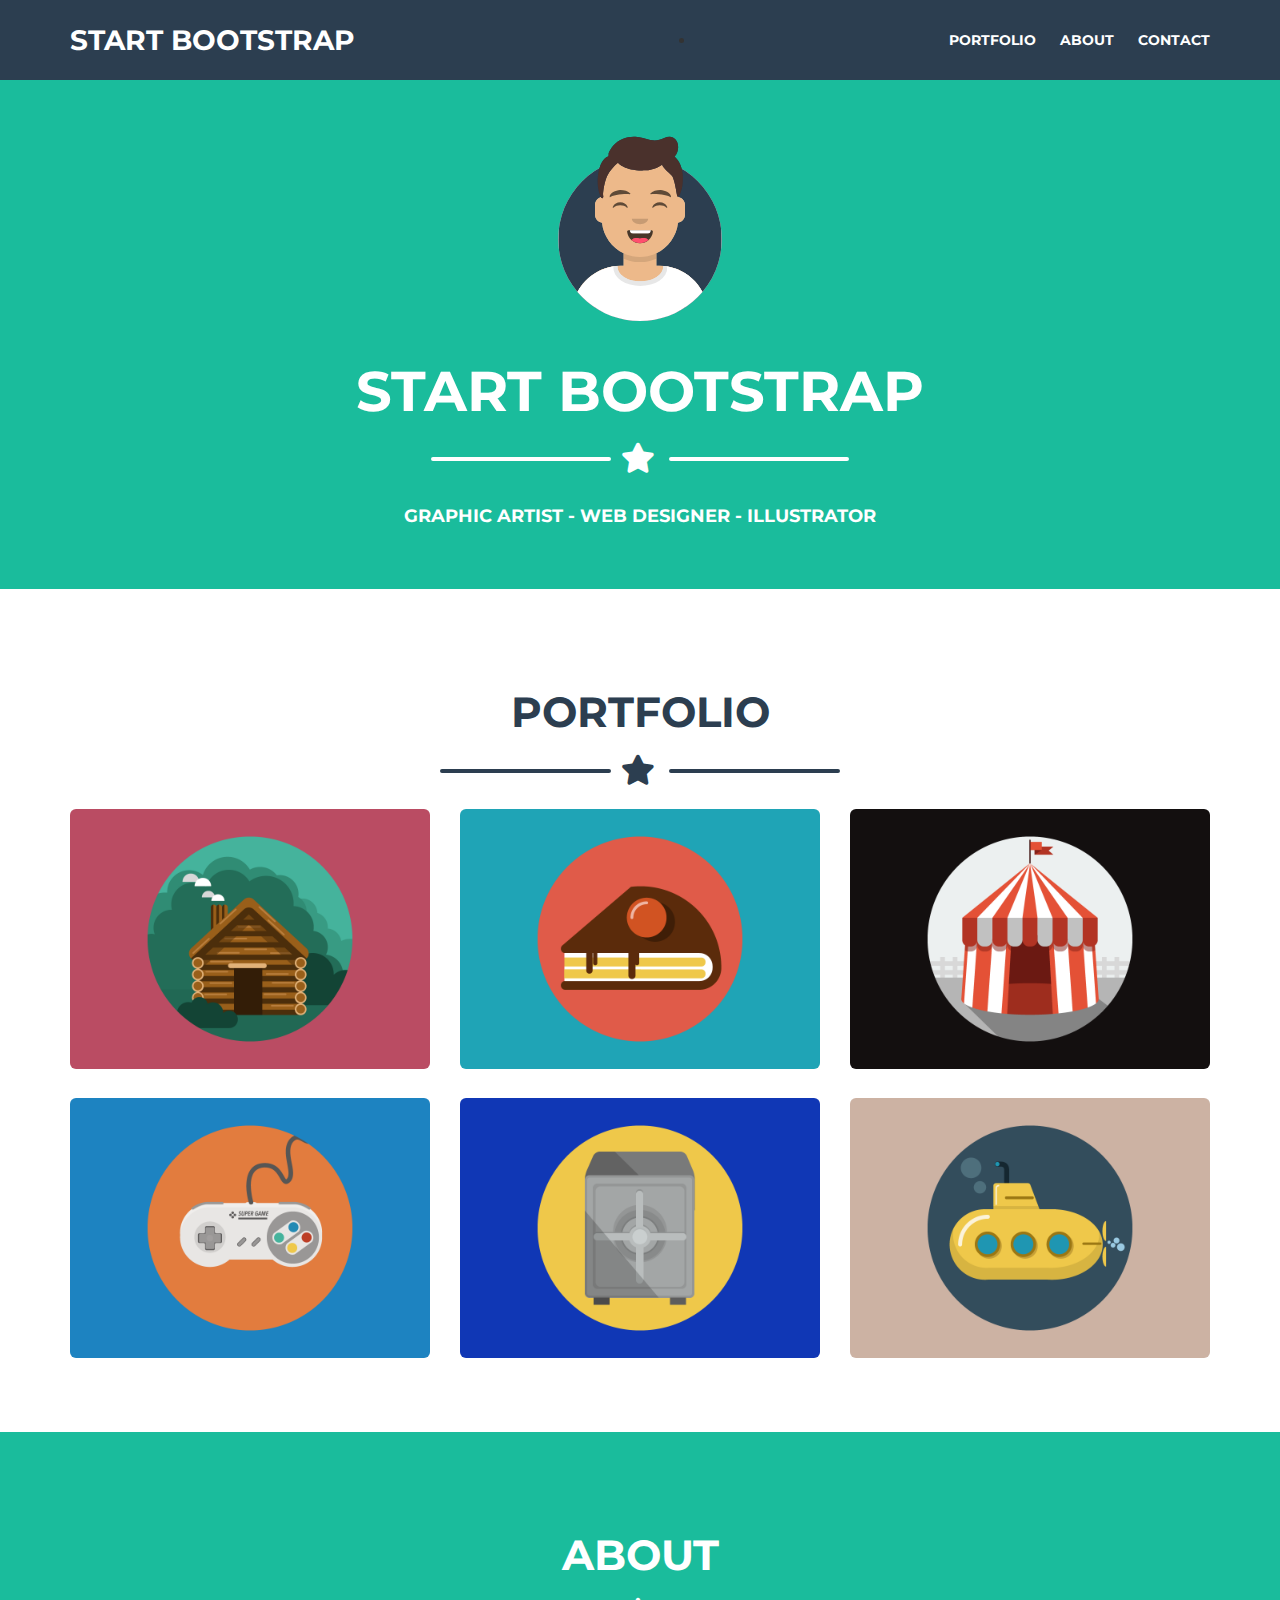
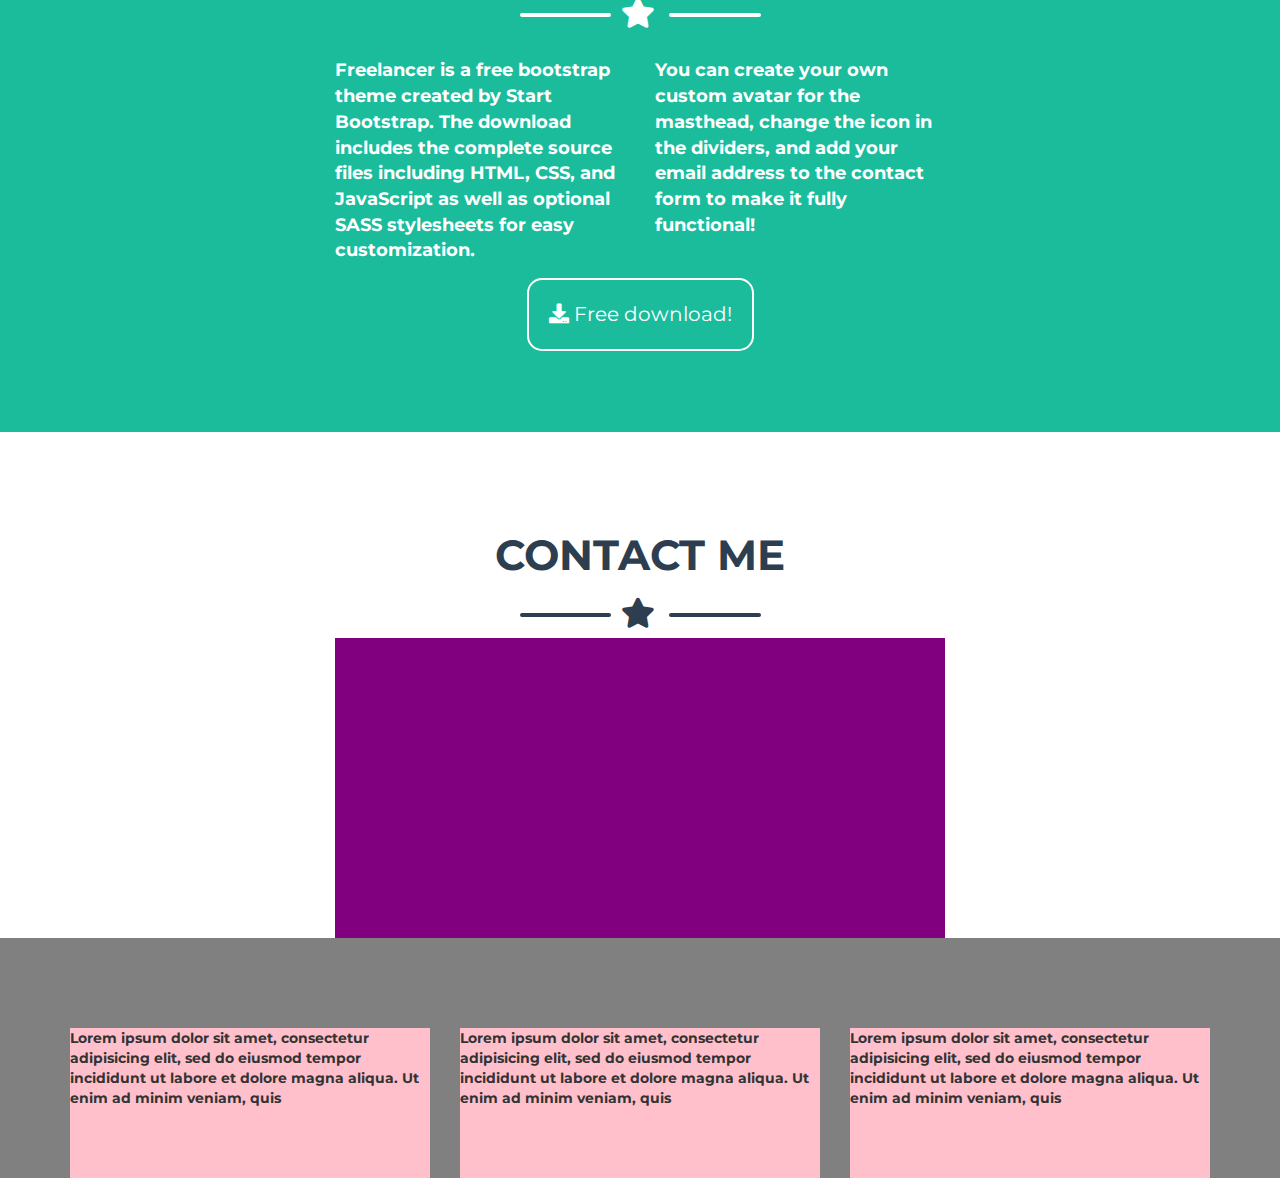
==== commit a1216bac: "Impostazione Sezione Contact Me" ====
--- a/index.html
+++ b/index.html
@@ -118,12 +118,15 @@
       <!-- FINE SEZIONE ABOUT -->
       <!-- SEZIONE CONTACT -->
       <section class="contact padding_top_80">
-        <div class="container">
-          <h2>LOREM</h2>
-          <div class="row">
-            <div class="col-lg-12">
-              <div class="contact_box">
-                Lorem ipsum dolor sit amet, consectetur adipisicing elit, sed do eiusmod tempor incididunt ut labore et dolore magna aliqua. Ut enim ad minim veniam, quis nostrud exercitation ullamco laboris nisi ut aliquip ex ea commodo consequat. Duis aute irure dolor in reprehenderit in voluptate velit esse cillum dolore eu fugiat nulla pariatur. Excepteur sint occaecat cupidatat non proident, sunt in culpa qui officia deserunt mollit anim id est laborum.
+        <div class="wrapper">
+          <div class="container-fluid">
+            <h2>CONTACT ME</h2>
+            <div class="line_divider_port"></div><i class="fas fa-star property_star_port"></i>
+            <div class="line_divider_port"></div>
+            <div class="row">
+              <div class="col-lg-12">
+                <div class="contact_box">
+                </div>
               </div>
             </div>
           </div>
--- a/css/style.css
+++ b/css/style.css
@@ -165,7 +165,7 @@
 
 .about_background {
   background-color: #1ABC9C;
-  height: 800px;
+  height: 600px;
   text-align: center;
   margin-top: 60px;
 }
@@ -187,6 +187,10 @@
   color: white;
 }
 
+.contact {
+  text-align: center;
+}
+
 .contact_box {
   background-color: purple;
   height: 300px;
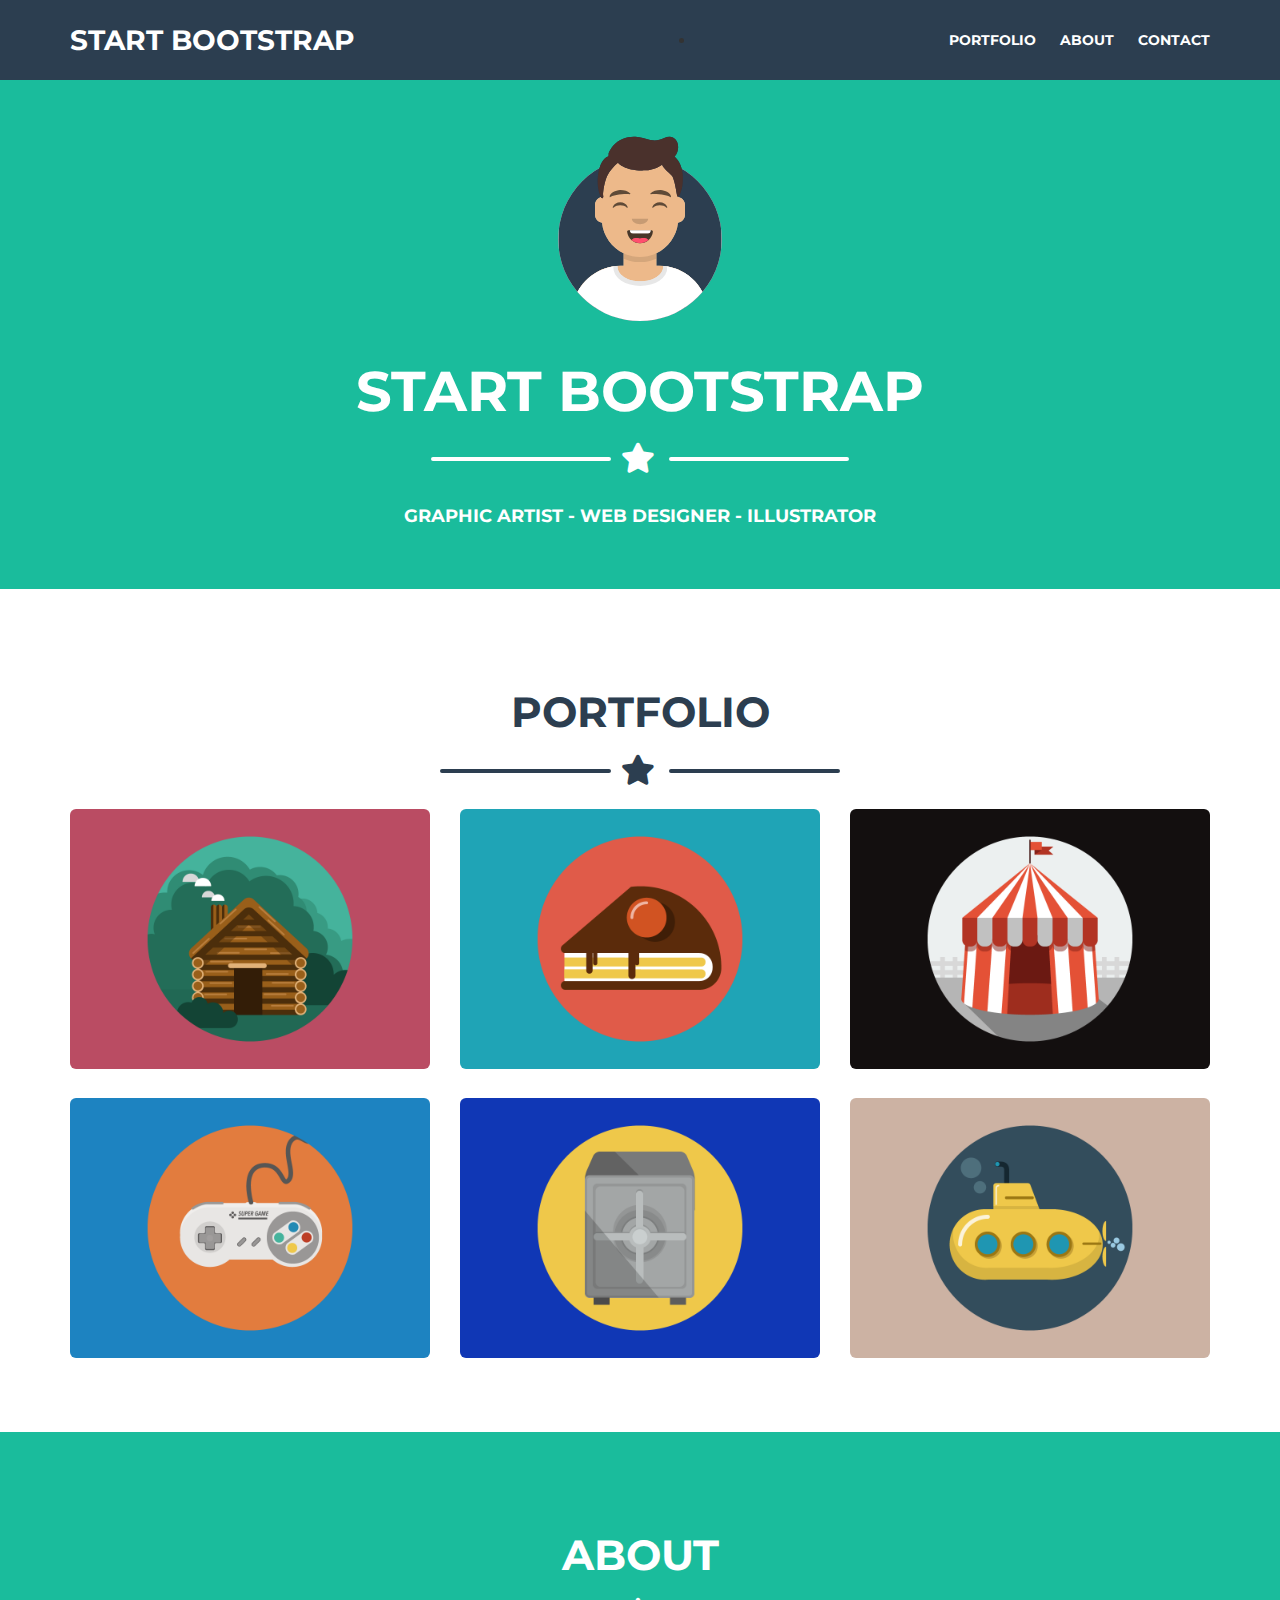
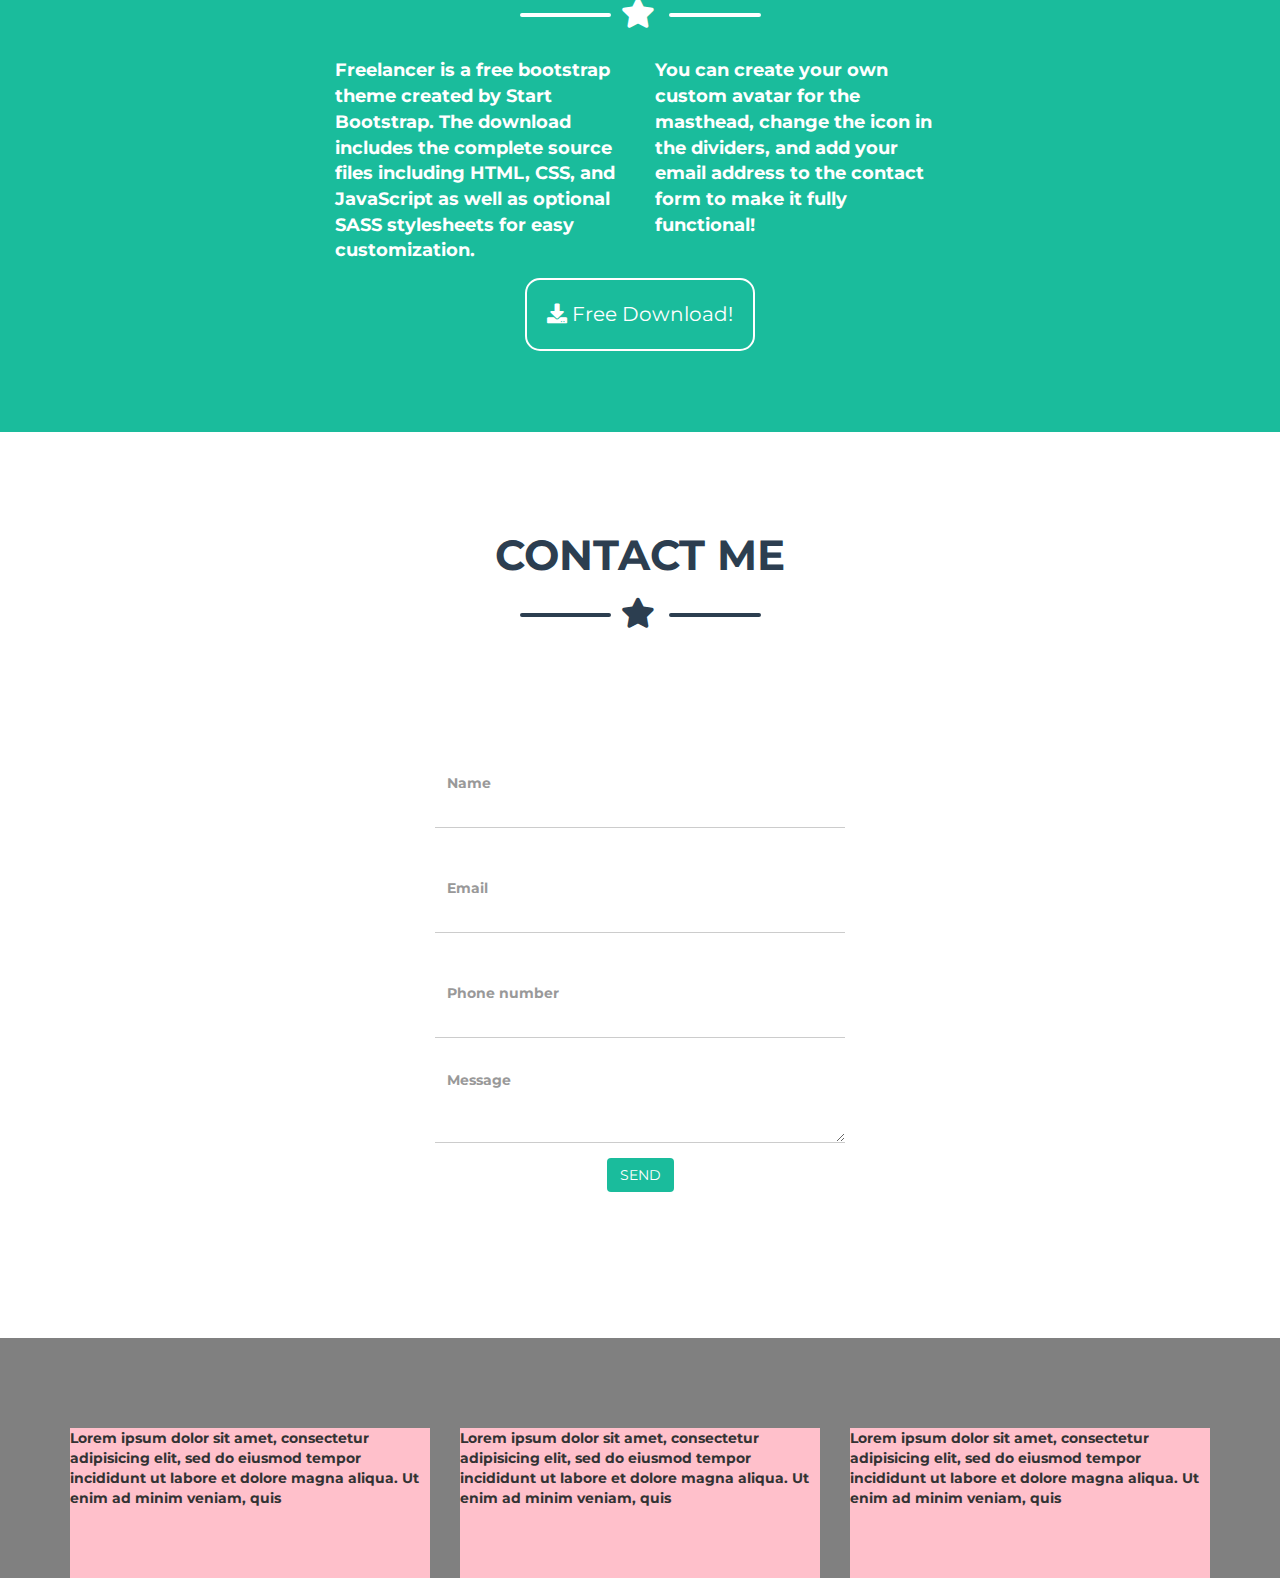
==== commit 19879318: "Fine sezione Contact me" ====
--- a/index.html
+++ b/index.html
@@ -110,7 +110,7 @@
                 </div>
               </div>
             </div>
-            <a class="btn btn_down" href="#"><i class="fas fa-download"></i>  Free download!</a>
+            <a class="btn btn_down" href="#"><i class="fas fa-download"></i>  Free Download!</a>
           </div>
         </div>
 
@@ -126,6 +126,21 @@
             <div class="row">
               <div class="col-lg-12">
                 <div class="contact_box">
+                  <form>
+                  <div class="form-group">
+                    <input type="text" class="form-control" placeholder="Name">
+                  </div>
+                  <div class="form-group">
+                    <input type="email" class="form-control" placeholder="Email">
+                  </div>
+                  <div class="form-group">
+                    <input type="tel" class="form-control" placeholder="Phone number">
+                  </div>
+                  <div class="form-group">
+                    <textarea rows="5" class="form-control" placeholder="Message"></textarea>
+                  </div>
+                  <button type="submit" class="btn btn_green_send">Send</button>
+                  </form>
                 </div>
               </div>
             </div>
--- a/css/style.css
+++ b/css/style.css
@@ -70,7 +70,7 @@
 
 .link_menu:hover {
   text-decoration: none;
-  color: white;
+  color: #1ABC9C;
 }
 
 .btn_green {
@@ -95,6 +95,22 @@
   margin-top: 50px;
 }
 
+.btn_down:hover {
+  padding: 20px;
+  background-color: white;
+  color: #1ABC9C;
+  border-radius: 15px;
+  border: 2px solid white;
+  font-size: 20px;
+  margin-top: 50px;
+}
+
+.btn_green_send {
+  color: white;
+  background-color: #1ABC9C;
+  text-transform: uppercase;
+  text-align: left;
+}
 .jumbo_background {
   background-color: #1ABC9C;
 }
@@ -192,10 +208,25 @@
 }
 
 .contact_box {
-  background-color: purple;
-  height: 300px;
+  background-color: white;
+  height: 700px;
   text-align: center;
   padding: 100px;
+}
+
+.contact_box form textarea,
+.contact_box form input {
+  border-top: 0;
+  border-left: 0;
+  border-right: 0;
+  border-radius: 0;
+  box-shadow: none;
+  line-height: 3;
+  height: 90px;
+}
+
+.btn_send {
+  text-align: left;
 }
 
 .footer_background {
